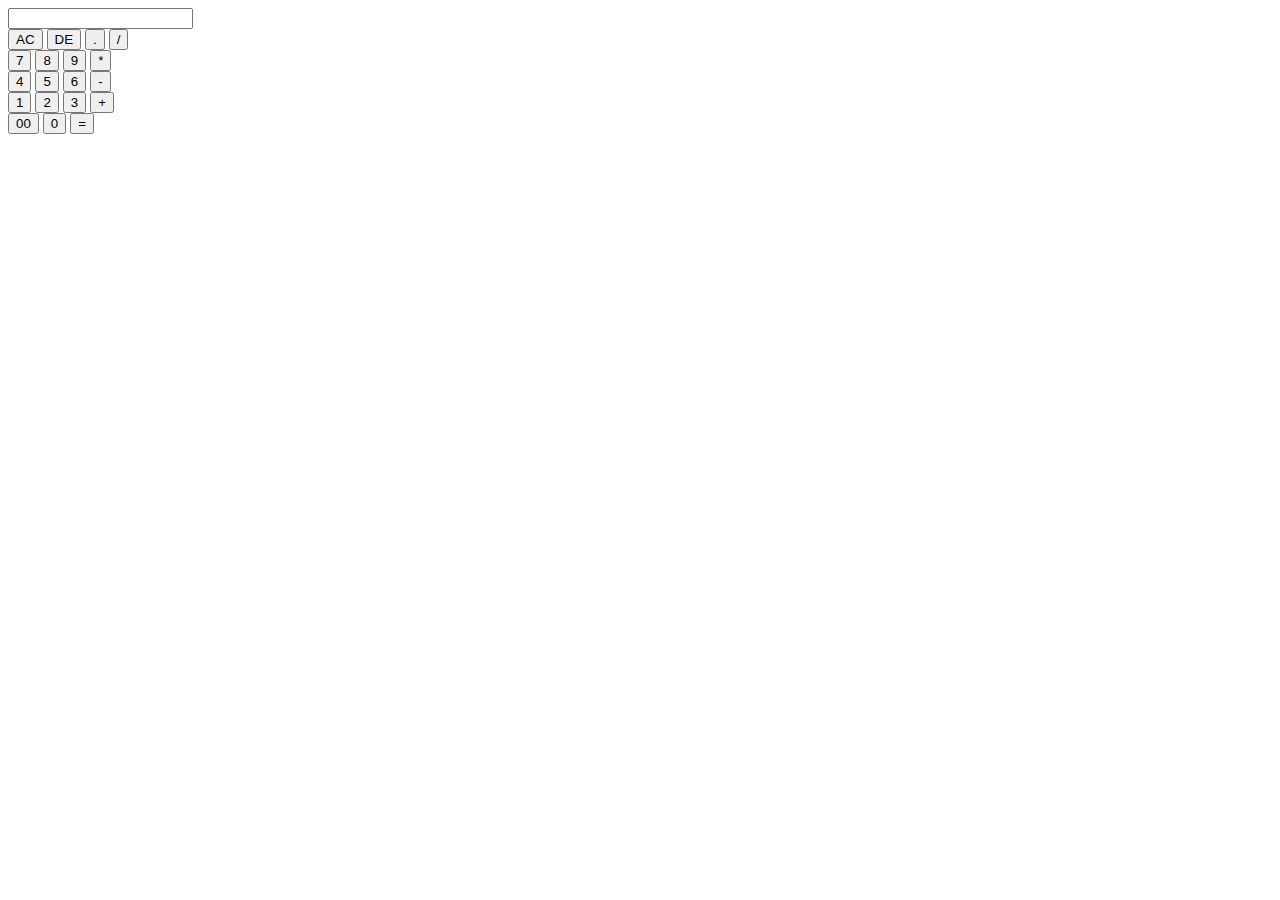
==== index.html @ 97edba28 "Add files via upload" ====
<!DOCTYPE html>
<html lang="en">
<head>
    <meta charset="UTF-8">
    <meta http-equiv="X-UA-Compatible" content="IE=edge">
    <meta name="viewport" content="width=device-width, initial-scale=1.0">
    <link rel="stylesheet" href="style.css">
    <title>Calculator</title>
</head>
<body>
    <body>
        <div class="container">
            <div class="calculator">
                <form>
                    <div class="display">
                        <input type = "text" name="display">
                    </div>
                    <div>
                        <input type="button" value="AC" onclick="display.value = ''" class="button">
                        <input type="button" value="DE" onclick="display.value = display.value.toString().slice(0,-1)" class="button">
                        <input type="button" value="." onclick="display.value += '.'" class="button">
                        <input type="button" value="/" onclick="display.value += '/'" class="button">
                    </div>
                    <div>
                        <input type="button" value="7" onclick="display.value += '7'">
                        <input type="button" value="8" onclick="display.value += '8'">
                        <input type="button" value="9" onclick="display.value += '9'">
                        <input type="button" value="*" onclick="display.value += '*'" class="button">
                    </div>
                    <div>
                        <input type="button" value="4" onclick="display.value += '4'">
                        <input type="button" value="5" onclick="display.value += '5'">
                        <input type="button" value="6" onclick="display.value += '6'">
                        <input type="button" value="-" onclick="display.value += '-'" class="button">
                    </div>
                    <div>
                        <input type="button" value="1" onclick="display.value += '1'">
                        <input type="button" value="2" onclick="display.value += '2'">
                        <input type="button" value="3" onclick="display.value += '3'">
                        <input type="button" value="+" onclick="display.value += '+'" class="button">
                    </div>
                    <div>
                        <input type="button" value="00" onclick="display.value += '00'">
                        <input type="button" value="0" onclick="display.value += '0'">
                        <input type="button" value="=" onclick="display.value = eval(display.value)" class="display2" class="button">
                    </div>
                </form>
            </div>
        </div>
    
</body>
</html>
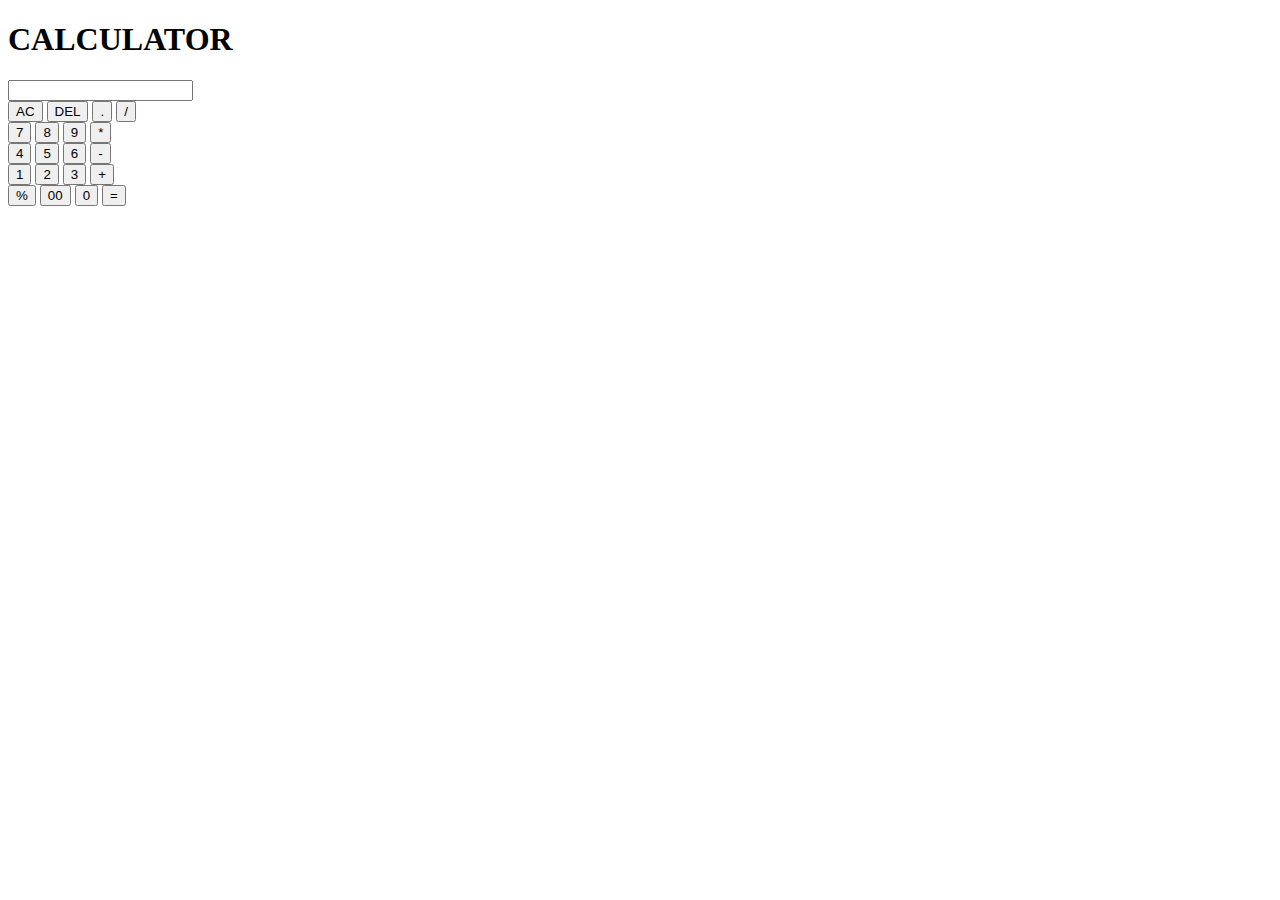
==== commit 661196bb: "Update index.html" ====
--- a/index.html
+++ b/index.html
@@ -4,7 +4,7 @@
     <meta charset="UTF-8">
     <meta http-equiv="X-UA-Compatible" content="IE=edge">
     <meta name="viewport" content="width=device-width, initial-scale=1.0">
-    <link rel="stylesheet" href="style.css">
+    <link rel="stylesheet" href="styles.css">
     <title>Calculator</title>
 </head>
 <body>
@@ -12,41 +12,43 @@
         <div class="container">
             <div class="calculator">
                 <form>
+                    <div class="heading"><h1>CALCULATOR</h1></div>
                     <div class="display">
                         <input type = "text" name="display">
                     </div>
                     <div>
-                        <input type="button" value="AC" onclick="display.value = ''" class="button">
-                        <input type="button" value="DE" onclick="display.value = display.value.toString().slice(0,-1)" class="button">
-                        <input type="button" value="." onclick="display.value += '.'" class="button">
-                        <input type="button" value="/" onclick="display.value += '/'" class="button">
+                        <input type="button" value="AC" onclick="display.value = ''" class="buttons">
+                        <input type="button" value="DEL" onclick="display.value = display.value.toString().slice(0,-1)" class="buttons">
+                        <input type="button" value="." onclick="display.value += '.'" class="buttons">
+                        <input type="button" value="/" onclick="display.value += '/'" class="buttons">
                     </div>
                     <div>
-                        <input type="button" value="7" onclick="display.value += '7'">
-                        <input type="button" value="8" onclick="display.value += '8'">
-                        <input type="button" value="9" onclick="display.value += '9'">
-                        <input type="button" value="*" onclick="display.value += '*'" class="button">
+                        <input type="button" value="7" onclick="display.value += '7'" class="button">
+                        <input type="button" value="8" onclick="display.value += '8'" class="button">
+                        <input type="button" value="9" onclick="display.value += '9'" class="button">
+                        <input type="button" value="*" onclick="display.value += '*'" class="buttons">
                     </div>
                     <div>
-                        <input type="button" value="4" onclick="display.value += '4'">
-                        <input type="button" value="5" onclick="display.value += '5'">
-                        <input type="button" value="6" onclick="display.value += '6'">
-                        <input type="button" value="-" onclick="display.value += '-'" class="button">
+                        <input type="button" value="4" onclick="display.value += '4'" class="button">
+                        <input type="button" value="5" onclick="display.value += '5'" class="button">
+                        <input type="button" value="6" onclick="display.value += '6'" class="button">
+                        <input type="button" value="-" onclick="display.value += '-'" class="buttons">
                     </div>
                     <div>
-                        <input type="button" value="1" onclick="display.value += '1'">
-                        <input type="button" value="2" onclick="display.value += '2'">
-                        <input type="button" value="3" onclick="display.value += '3'">
-                        <input type="button" value="+" onclick="display.value += '+'" class="button">
+                        <input type="button" value="1" onclick="display.value += '1'" class="button">
+                        <input type="button" value="2" onclick="display.value += '2'" class="button">
+                        <input type="button" value="3" onclick="display.value += '3'" class="button">
+                        <input type="button" value="+" onclick="display.value += '+'" class="buttons">
                     </div>
                     <div>
-                        <input type="button" value="00" onclick="display.value += '00'">
-                        <input type="button" value="0" onclick="display.value += '0'">
-                        <input type="button" value="=" onclick="display.value = eval(display.value)" class="display2" class="button">
+                        <input type="button" value="%" onclick="display.value += '%'" class="button">
+                        <input type="button" value="00" onclick="display.value += '00'" class="button">
+                        <input type="button" value="0" onclick="display.value += '0'" class="button">
+                        <input type="button" value="=" onclick="display.value = eval(display.value)" class="buttons">
                     </div>
                 </form>
             </div>
         </div>
     
 </body>
-</html>+</html>
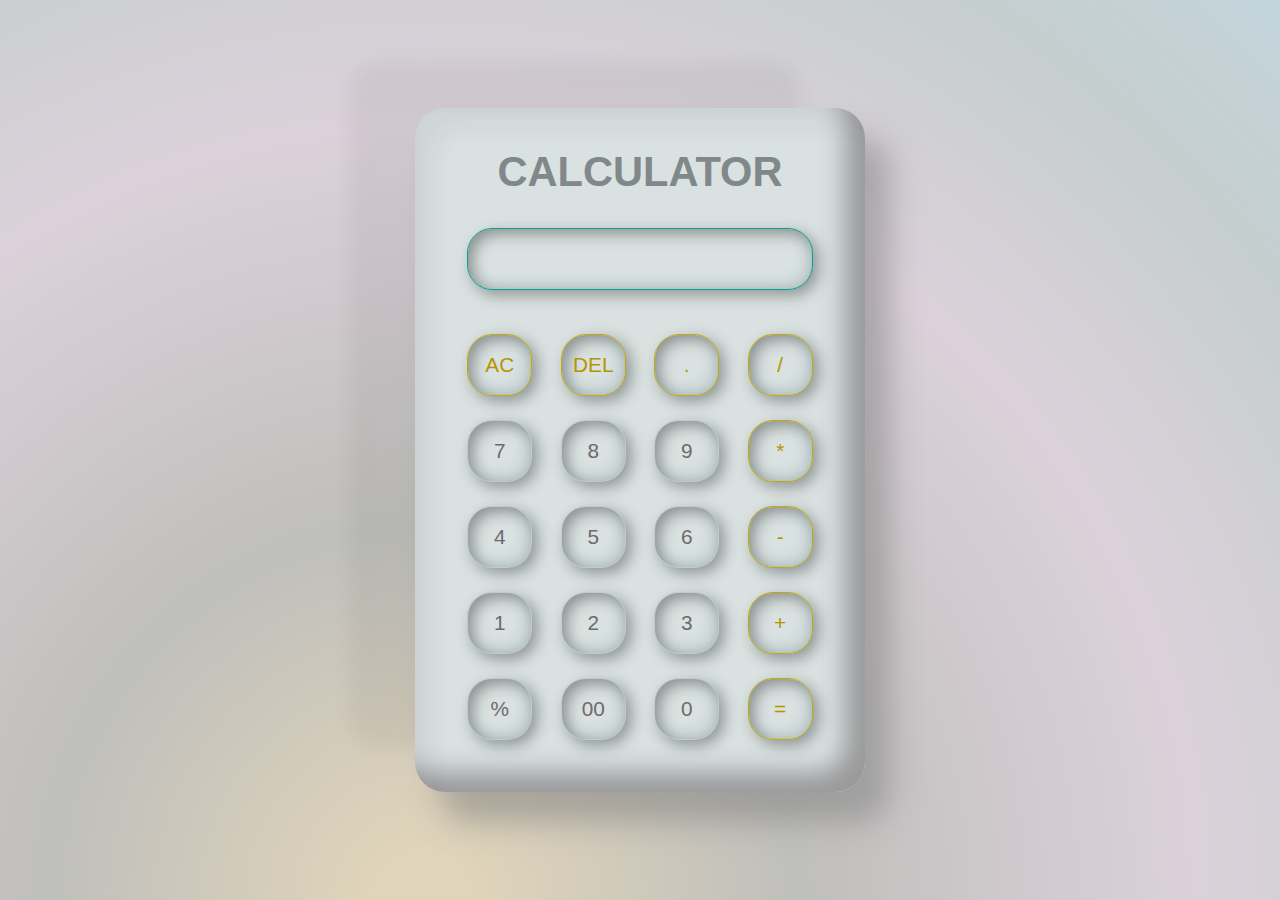
==== commit ae84a0c5: "Update index.html" ====
--- a/index.html
+++ b/index.html
@@ -4,7 +4,7 @@
     <meta charset="UTF-8">
     <meta http-equiv="X-UA-Compatible" content="IE=edge">
     <meta name="viewport" content="width=device-width, initial-scale=1.0">
-    <link rel="stylesheet" href="styles.css">
+    <link rel="stylesheet" href="style.css">
     <title>Calculator</title>
 </head>
 <body>
--- a/style.css
+++ b/style.css
@@ -0,0 +1,74 @@
+*{
+    margin : 0;
+    padding : 0;
+    font-family : 'Poppins', sans-serif;
+    box-sizing: border-box;
+}
+.heading{
+    display: flex;
+    font-size: 1.3rem;
+    color: rgb(129, 136, 137);
+    align-items: center;
+    justify-content: center;
+}
+.container{
+   width: 100%;
+   height : 100vh;
+   background: radial-gradient(circle at 33% 100%, #e0d4ba 4%, #bfbfbc 30%, #dcd1da 62%, #c5cecf 85%, #c3d5dc);
+   display: flex;
+   align-items: center;
+   justify-content: center;
+}
+
+.calculator{
+    padding: 40px;
+    box-shadow: -65px -45px 20px  rgba(21, 22, 22, 0.05),
+     25px 30px 30px rgba(125, 126, 126, 0.5),
+    inset 20px 20px 20px  rgba(50, 49, 49, 0.06), 
+    inset -20px -20px 25px rgba(148, 146, 147, 0.9) ;
+    background: rgb(217, 225, 225);
+    border-radius: 30px;
+}
+
+form .display input:valid{
+    border: 1px solid #01a497;
+}
+
+.calculator form input{
+    border: 0;
+    outline: 0;
+    width: 65px;
+    font-weight: 500;
+    height: 62px;
+    border: 1px solid rgba(0,0,0,0.1);
+    border-radius: 25px;
+    box-shadow: -5px -5px 15px  rgba(255, 255, 255, 0.1), 5px 5px 15px rgba(0,0,0,0.35),
+    inset -5px -5px 15px  rgba(1, 67, 77, 0.1), inset 5px 5px 15px rgba(0,0,0,0.35) ;
+    background:  rgb(217, 225, 225);
+    cursor: pointer;
+    color: rgba(1, 129, 129, 0.705);
+    font-size: 1.3em;
+    margin: 12px;
+}
+
+form .display{
+    display: flex;
+    justify-content: flex-end;
+    margin: 20px 0px;
+}
+
+form .display input{
+    text-align: right;
+    flex: 1;
+    font-size: 45px;
+    box-shadow: -8px -8px 8px rgba(252, 251, 251, 0.1), ;
+}
+
+form input.button{
+    color: rgb(109, 106, 106);
+    background:  rgb(217, 225, 225);
+}
+form input.buttons{
+    color: #b69400;
+    border: 1px solid #c3aa05;
+}
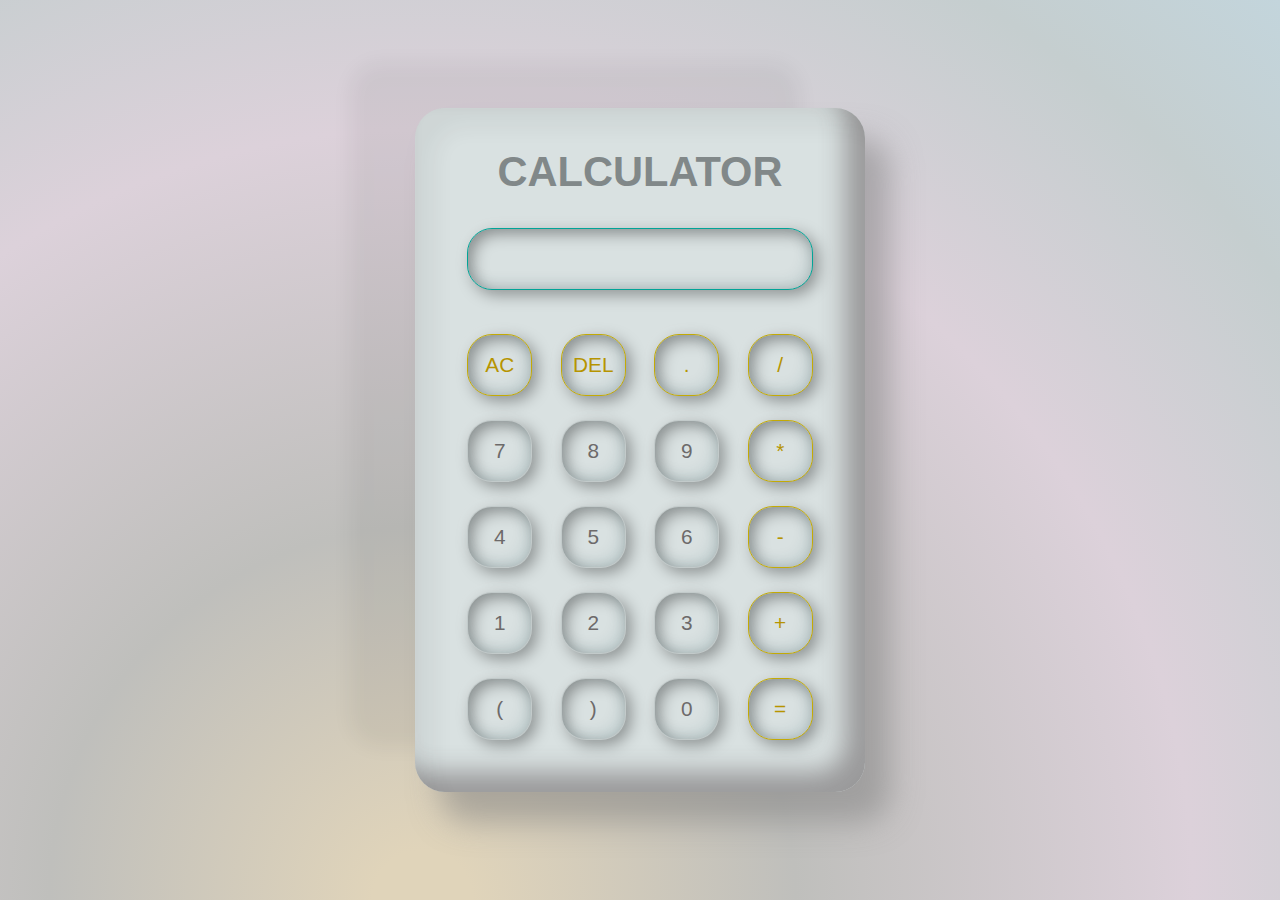
==== commit b46f804e: "Update index.html" ====
--- a/index.html
+++ b/index.html
@@ -41,8 +41,8 @@
                         <input type="button" value="+" onclick="display.value += '+'" class="buttons">
                     </div>
                     <div>
-                        <input type="button" value="%" onclick="display.value += '%'" class="button">
-                        <input type="button" value="00" onclick="display.value += '00'" class="button">
+                        <input type="button" value="(" onclick="display.value += '('" class="button">
+                        <input type="button" value=")" onclick="display.value += ')'" class="button">
                         <input type="button" value="0" onclick="display.value += '0'" class="button">
                         <input type="button" value="=" onclick="display.value = eval(display.value)" class="buttons">
                     </div>
